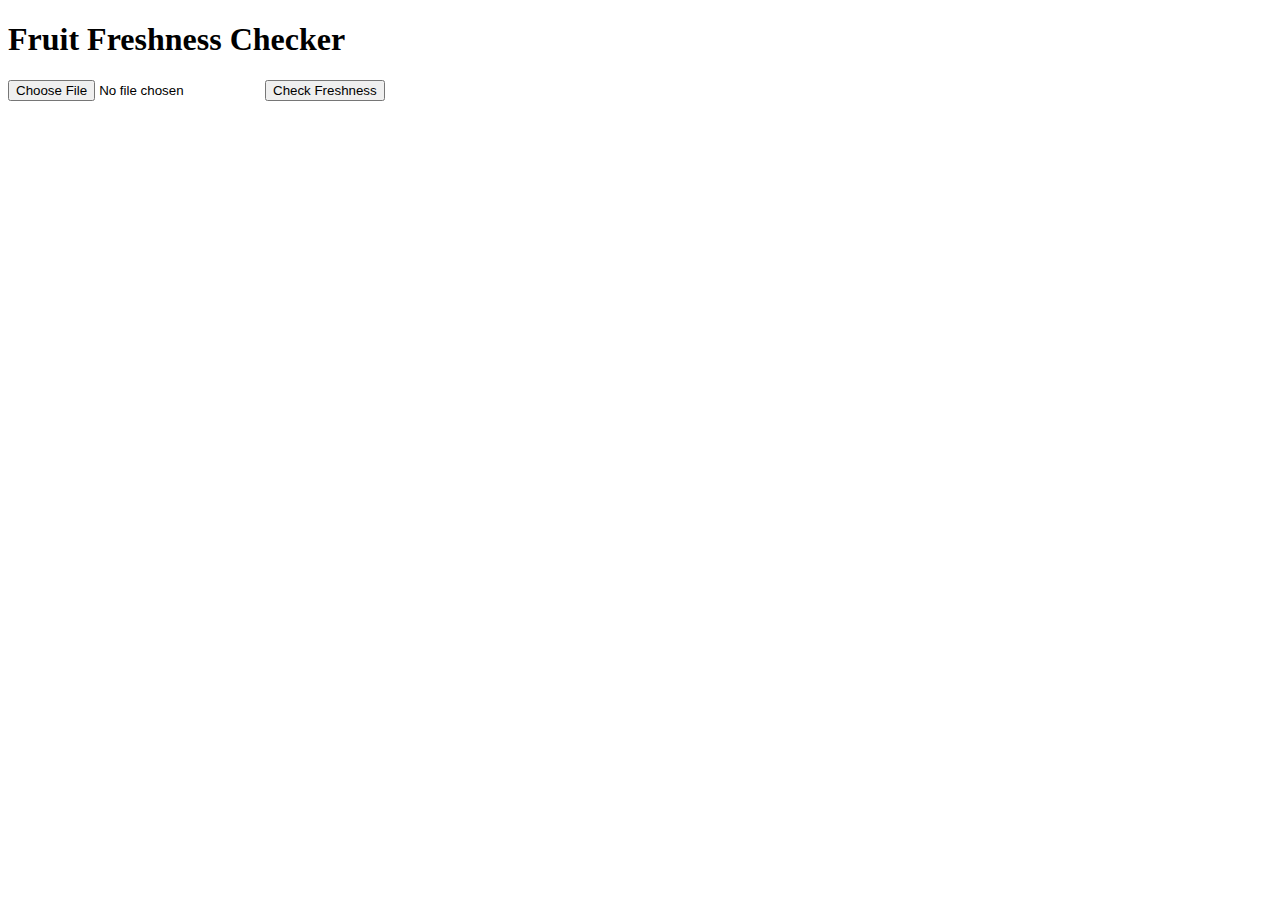
==== website_cv/index.html @ 94f75eff "feat(azure): added 2 templates for both websites. WARNING: the template is centered around the CV mo" ====
<!DOCTYPE html>
<html lang="en">
<head>
    <meta charset="UTF-8">
    <meta name="viewport" content="width=device-width, initial-scale=1.0">
    <title>Fruit Freshness Checker</title>
</head>
<body>
    <h1>Fruit Freshness Checker</h1>
    <form id="uploadForm">
        <input type="file" id="imageInput" accept="image/*" required>
        <button type="submit">Check Freshness</button>
    </form>
    <p id="result"></p>
    <script src="app.js"></script>
</body>
</html>
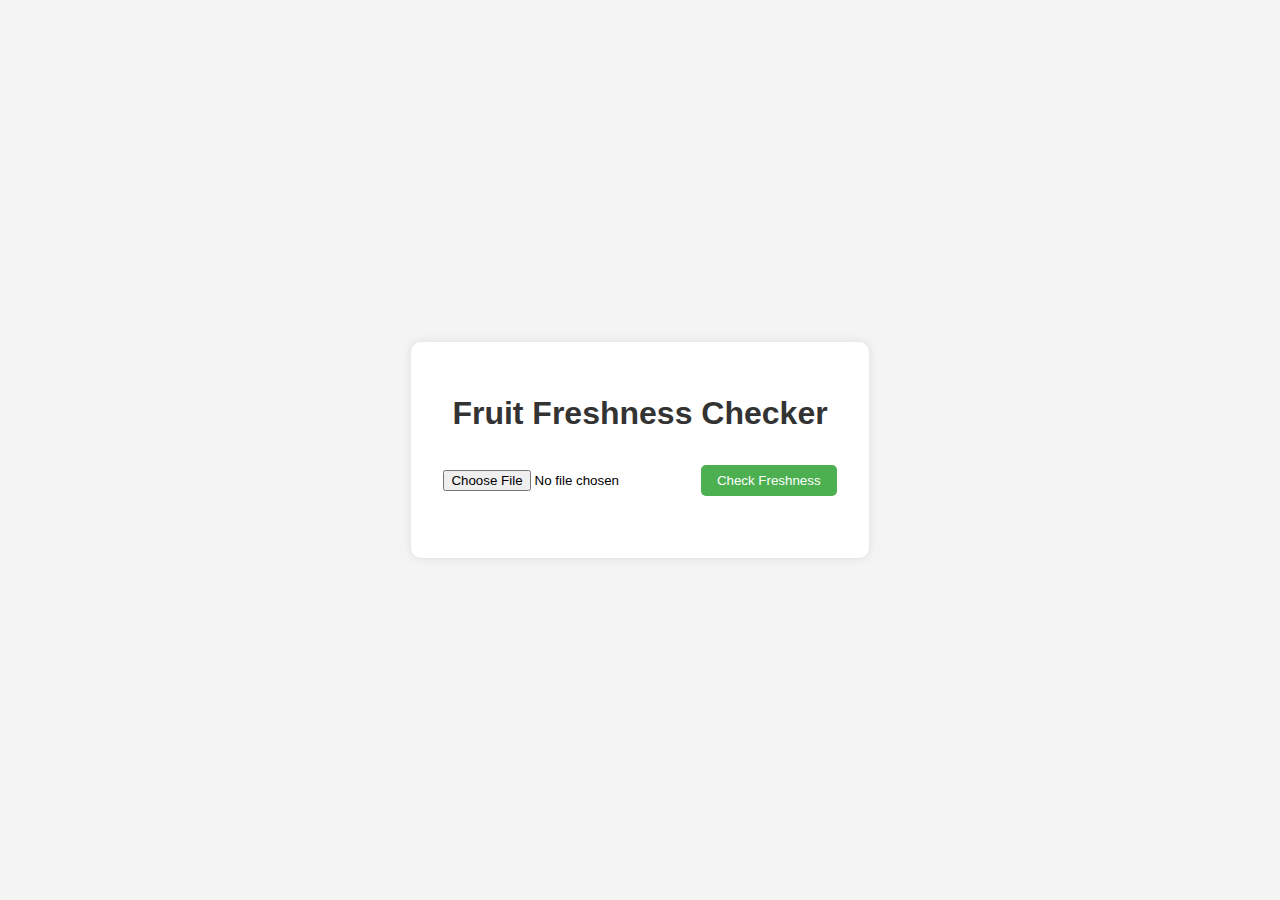
==== commit 43760869: "feat(azure_ml): fully working webpage" ====
--- a/website_cv/index.html
+++ b/website_cv/index.html
@@ -4,14 +4,59 @@
     <meta charset="UTF-8">
     <meta name="viewport" content="width=device-width, initial-scale=1.0">
     <title>Fruit Freshness Checker</title>
+    <style>
+        body {
+            display: flex;
+            justify-content: center;
+            align-items: center;
+            height: 100vh;
+            margin: 0;
+            background-color: #f4f4f4;
+            font-family: Arial, sans-serif;
+        }
+        .container {
+            text-align: center;
+            background: #fff;
+            padding: 2rem;
+            border-radius: 10px;
+            box-shadow: 0 0 10px rgba(0, 0, 0, 0.1);
+        }
+        h1 {
+            color: #333;
+        }
+        form {
+            margin: 1rem 0;
+        }
+        input[type="file"] {
+            margin: 1rem 0;
+        }
+        button {
+            background-color: #4CAF50;
+            color: white;
+            padding: 0.5rem 1rem;
+            border: none;
+            border-radius: 5px;
+            cursor: pointer;
+        }
+        button:hover {
+            background-color: #45a049;
+        }
+        #result {
+            margin-top: 1rem;
+            font-size: 1.2rem;
+            color: #333;
+        }
+    </style>
 </head>
 <body>
-    <h1>Fruit Freshness Checker</h1>
-    <form id="uploadForm">
-        <input type="file" id="imageInput" accept="image/*" required>
-        <button type="submit">Check Freshness</button>
-    </form>
-    <p id="result"></p>
+    <div class="container">
+        <h1>Fruit Freshness Checker</h1>
+        <form id="uploadForm">
+            <input type="file" id="imageInput" accept="image/*" required>
+            <button type="submit">Check Freshness</button>
+        </form>
+        <p id="result"></p>
+    </div>
     <script src="app.js"></script>
 </body>
 </html>
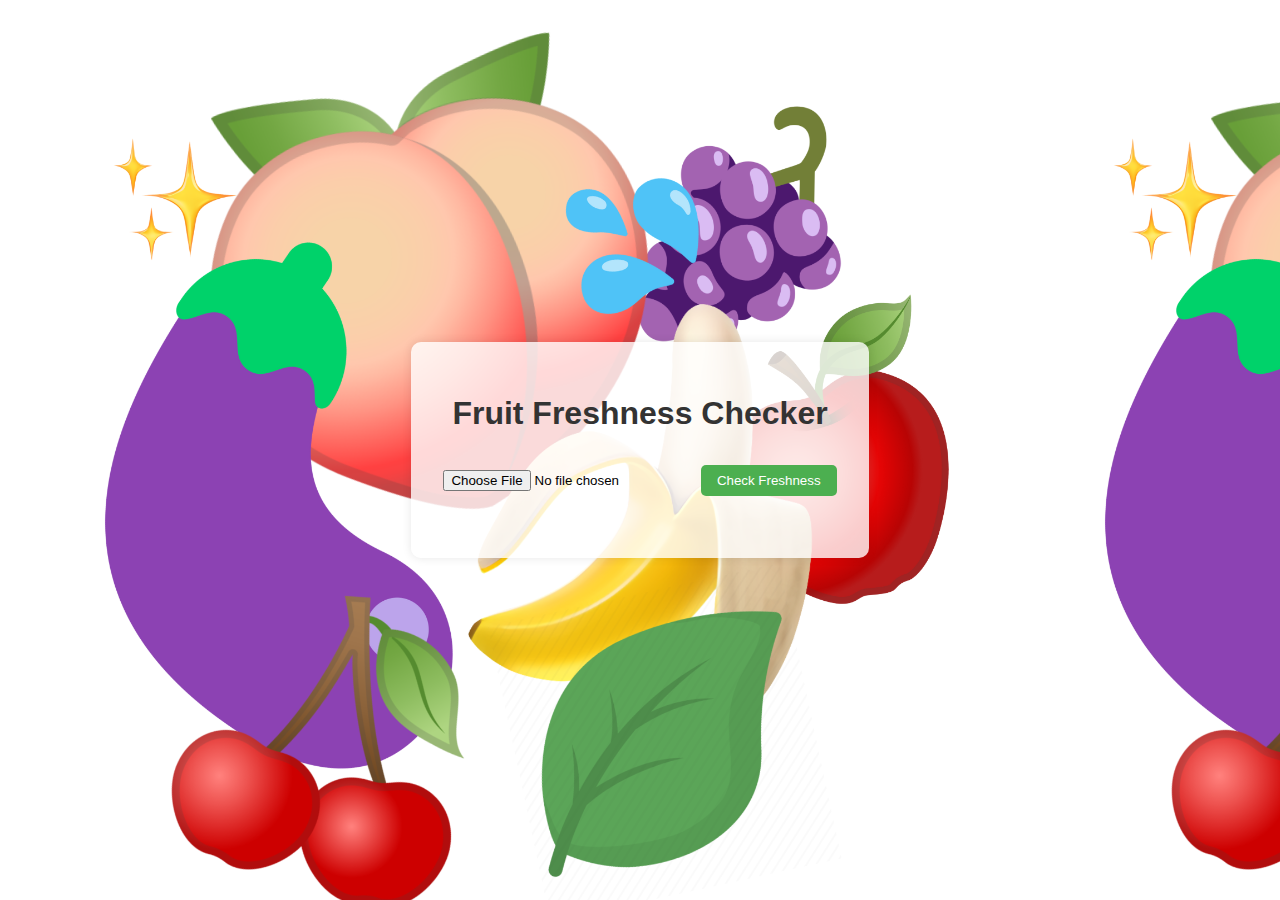
==== commit 3a8e0193: "feat(cv): customized the website a bit more" ====
--- a/website_cv/index.html
+++ b/website_cv/index.html
@@ -11,12 +11,22 @@
             align-items: center;
             height: 100vh;
             margin: 0;
-            background-color: #f4f4f4;
+            background: url('background.png') repeat;
+	    background-size: 1000px 1000px;
+            animation: moveBackground 30s linear infinite;
             font-family: Arial, sans-serif;
+        }
+        @keyframes moveBackground {
+            0% {
+                background-position: 0 0;
+            }
+            100% {
+                background-position: 1000px -1000px;
+            }
         }
         .container {
             text-align: center;
-            background: #fff;
+            background: rgba(255, 255, 255, 0.8);
             padding: 2rem;
             border-radius: 10px;
             box-shadow: 0 0 10px rgba(0, 0, 0, 0.1);
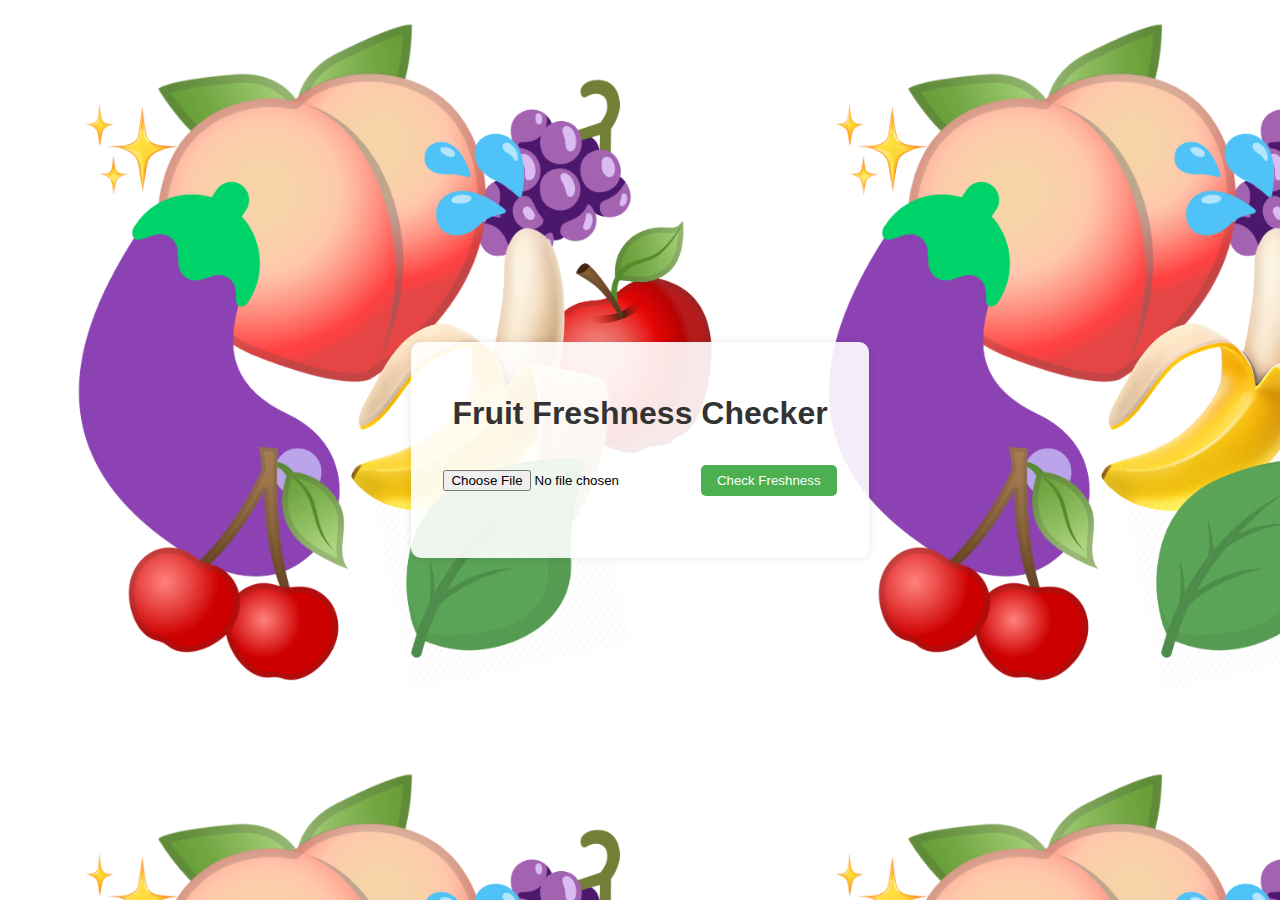
==== commit 66c990ad: "feat(cv): customized the website a bit more, and added a bit more clarity, perfect job" ====
--- a/website_cv/index.html
+++ b/website_cv/index.html
@@ -12,7 +12,7 @@
             height: 100vh;
             margin: 0;
             background: url('background.png') repeat;
-	    background-size: 1000px 1000px;
+            background-size: 750px 750px;
             animation: moveBackground 30s linear infinite;
             font-family: Arial, sans-serif;
         }
@@ -21,12 +21,12 @@
                 background-position: 0 0;
             }
             100% {
-                background-position: 1000px -1000px;
+                background-position: 750px -750px;
             }
         }
         .container {
             text-align: center;
-            background: rgba(255, 255, 255, 0.8);
+            background: rgba(255, 255, 255, 0.9);
             padding: 2rem;
             border-radius: 10px;
             box-shadow: 0 0 10px rgba(0, 0, 0, 0.1);
@@ -36,6 +36,7 @@
         }
         form {
             margin: 1rem 0;
+            position: relative;
         }
         input[type="file"] {
             margin: 1rem 0;
@@ -47,9 +48,31 @@
             border: none;
             border-radius: 5px;
             cursor: pointer;
+            position: relative;
         }
         button:hover {
             background-color: #45a049;
+        }
+        .loading-spinner {
+            display: none;
+            width: 24px;
+            height: 24px;
+            border: 4px solid #f3f3f3;
+            border-top: 4px solid #3498db;
+            border-radius: 50%;
+            animation: spin 1s linear infinite;
+            position: absolute;
+            top: 50%;
+            left: 105%;
+            transform: translateY(-50%);
+        }
+        @keyframes spin {
+            0% {
+                transform: rotate(0deg);
+            }
+            100% {
+                transform: rotate(360deg);
+            }
         }
         #result {
             margin-top: 1rem;
@@ -64,8 +87,10 @@
         <form id="uploadForm">
             <input type="file" id="imageInput" accept="image/*" required>
             <button type="submit">Check Freshness</button>
+            <span class="loading-spinner" id="loadingSpinner"></span>
         </form>
         <p id="result"></p>
+	<p id="result-info"></p>
     </div>
     <script src="app.js"></script>
 </body>
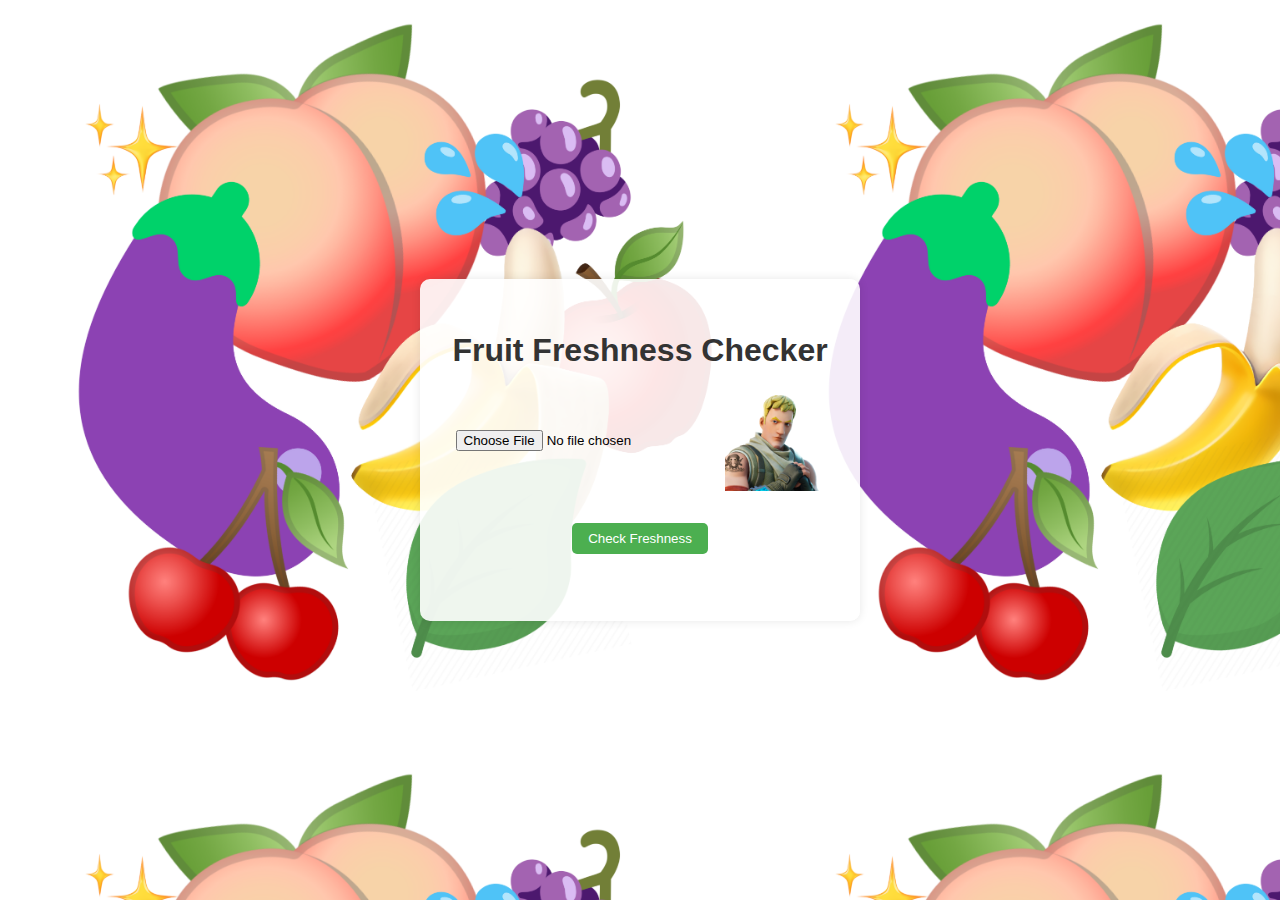
==== commit 4ddba6bc: "feat(azure): jonesy from fortnut" ====
--- a/website_cv/index.html
+++ b/website_cv/index.html
@@ -34,12 +34,18 @@
         h1 {
             color: #333;
         }
-        form {
+        .form-group {
+            display: flex;
+            align-items: center;
+            justify-content: center;
             margin: 1rem 0;
-            position: relative;
         }
         input[type="file"] {
-            margin: 1rem 0;
+            margin-right: 1rem;
+        }
+        img {
+            max-width: 100px;
+            max-height: 100px;
         }
         button {
             background-color: #4CAF50;
@@ -48,6 +54,7 @@
             border: none;
             border-radius: 5px;
             cursor: pointer;
+            margin: 1rem 0;
             position: relative;
         }
         button:hover {
@@ -79,20 +86,29 @@
             font-size: 1.2rem;
             color: #333;
         }
+        #result-info {
+            margin-top: 0.5rem;
+            font-size: 1rem;
+            color: #666;
+        }
     </style>
 </head>
 <body>
-    <div class="container">
-        <h1>Fruit Freshness Checker</h1>
-        <form id="uploadForm">
+<div class="container">
+    <h1>Fruit Freshness Checker</h1>
+    <form id="uploadForm">
+        <div class="form-group">
             <input type="file" id="imageInput" accept="image/*" required>
+            <img id="imagePreview" src="jonesy.png" alt="Image Preview">
+        </div>
+        <div style="position: relative; display: inline-block;">
             <button type="submit">Check Freshness</button>
             <span class="loading-spinner" id="loadingSpinner"></span>
-        </form>
-        <p id="result"></p>
-	<p id="result-info"></p>
-    </div>
-    <script src="app.js"></script>
+        </div>
+    </form>
+    <p id="result"></p>
+    <p id="result-info"></p>
+</div>
+<script src="app.js"></script>
 </body>
 </html>
-
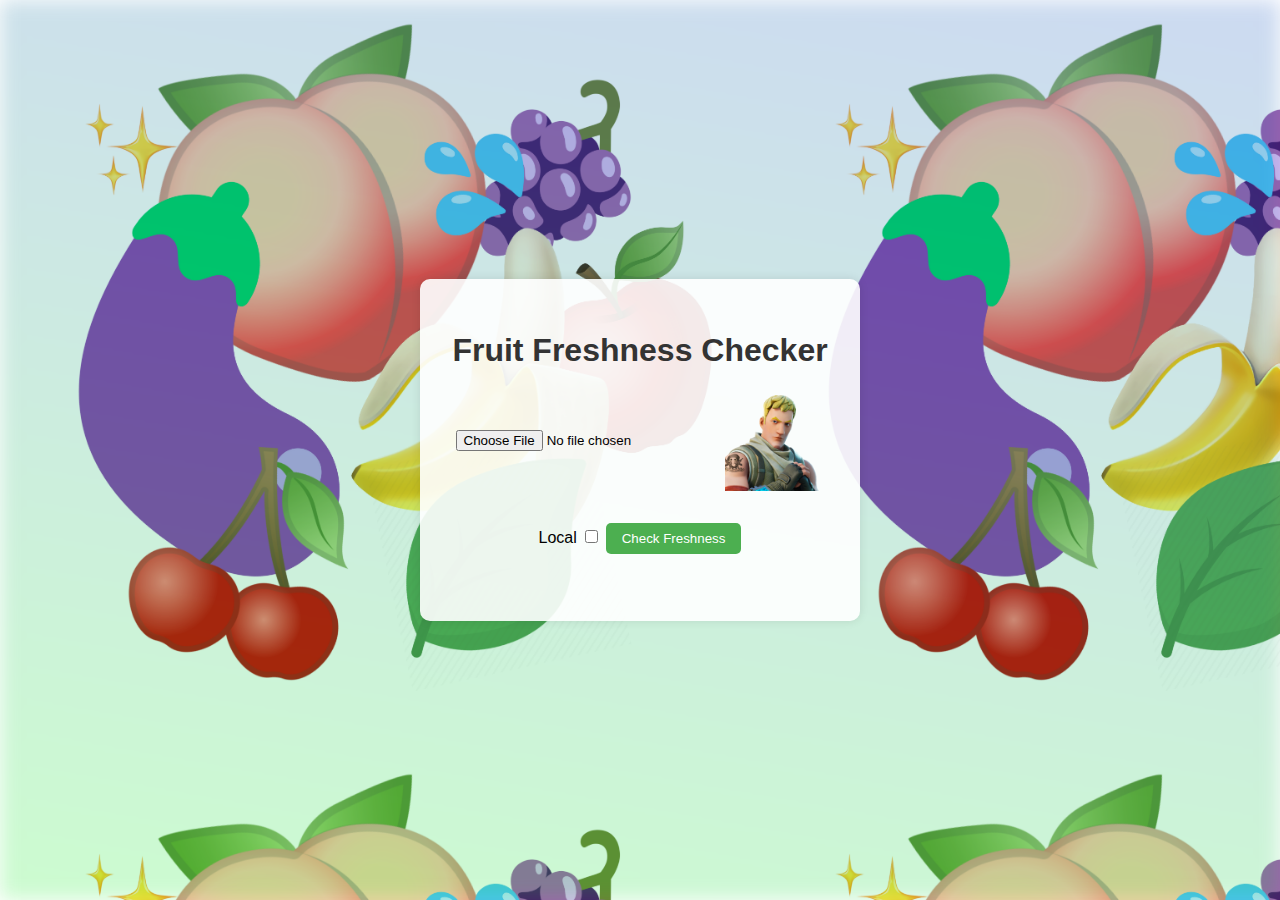
==== commit ad7cb09b: "feat: ajout de docker" ====
--- a/website_cv/index.html
+++ b/website_cv/index.html
@@ -23,6 +23,24 @@
             100% {
                 background-position: 750px -750px;
             }
+        }
+        body::before {
+            content: '';
+            position: absolute;
+            top: 0;
+            left: 0;
+            right: 0;
+            bottom: 0;
+            background: linear-gradient(10deg, rgba(255, 0, 0, 0.2), rgba(0, 255, 0, 0.2), rgba(0, 0, 255, 0.2));
+            background-size: 300% 300%;
+            filter: blur(10px);
+            z-index: -2;
+            animation: gradientMove 20s ease infinite;
+        }
+        @keyframes gradientMove {
+            0% { background-position: 0% 0%; }
+            50% { background-position: 50% 50%; }
+            100% { background-position: 100% 100%; }
         }
         .container {
             text-align: center;
@@ -69,8 +87,8 @@
             border-radius: 50%;
             animation: spin 1s linear infinite;
             position: absolute;
-            top: 50%;
-            left: 105%;
+            top: 25%;
+            left: 110%;
             transform: translateY(-50%);
         }
         @keyframes spin {
@@ -102,6 +120,10 @@
             <img id="imagePreview" src="jonesy.png" alt="Image Preview">
         </div>
         <div style="position: relative; display: inline-block;">
+            <label for="apiToggle">Local</label>
+            <input type="checkbox" id="apiToggle">
+        </div>
+        <div style="position: relative; display: inline-block;">
             <button type="submit">Check Freshness</button>
             <span class="loading-spinner" id="loadingSpinner"></span>
         </div>
